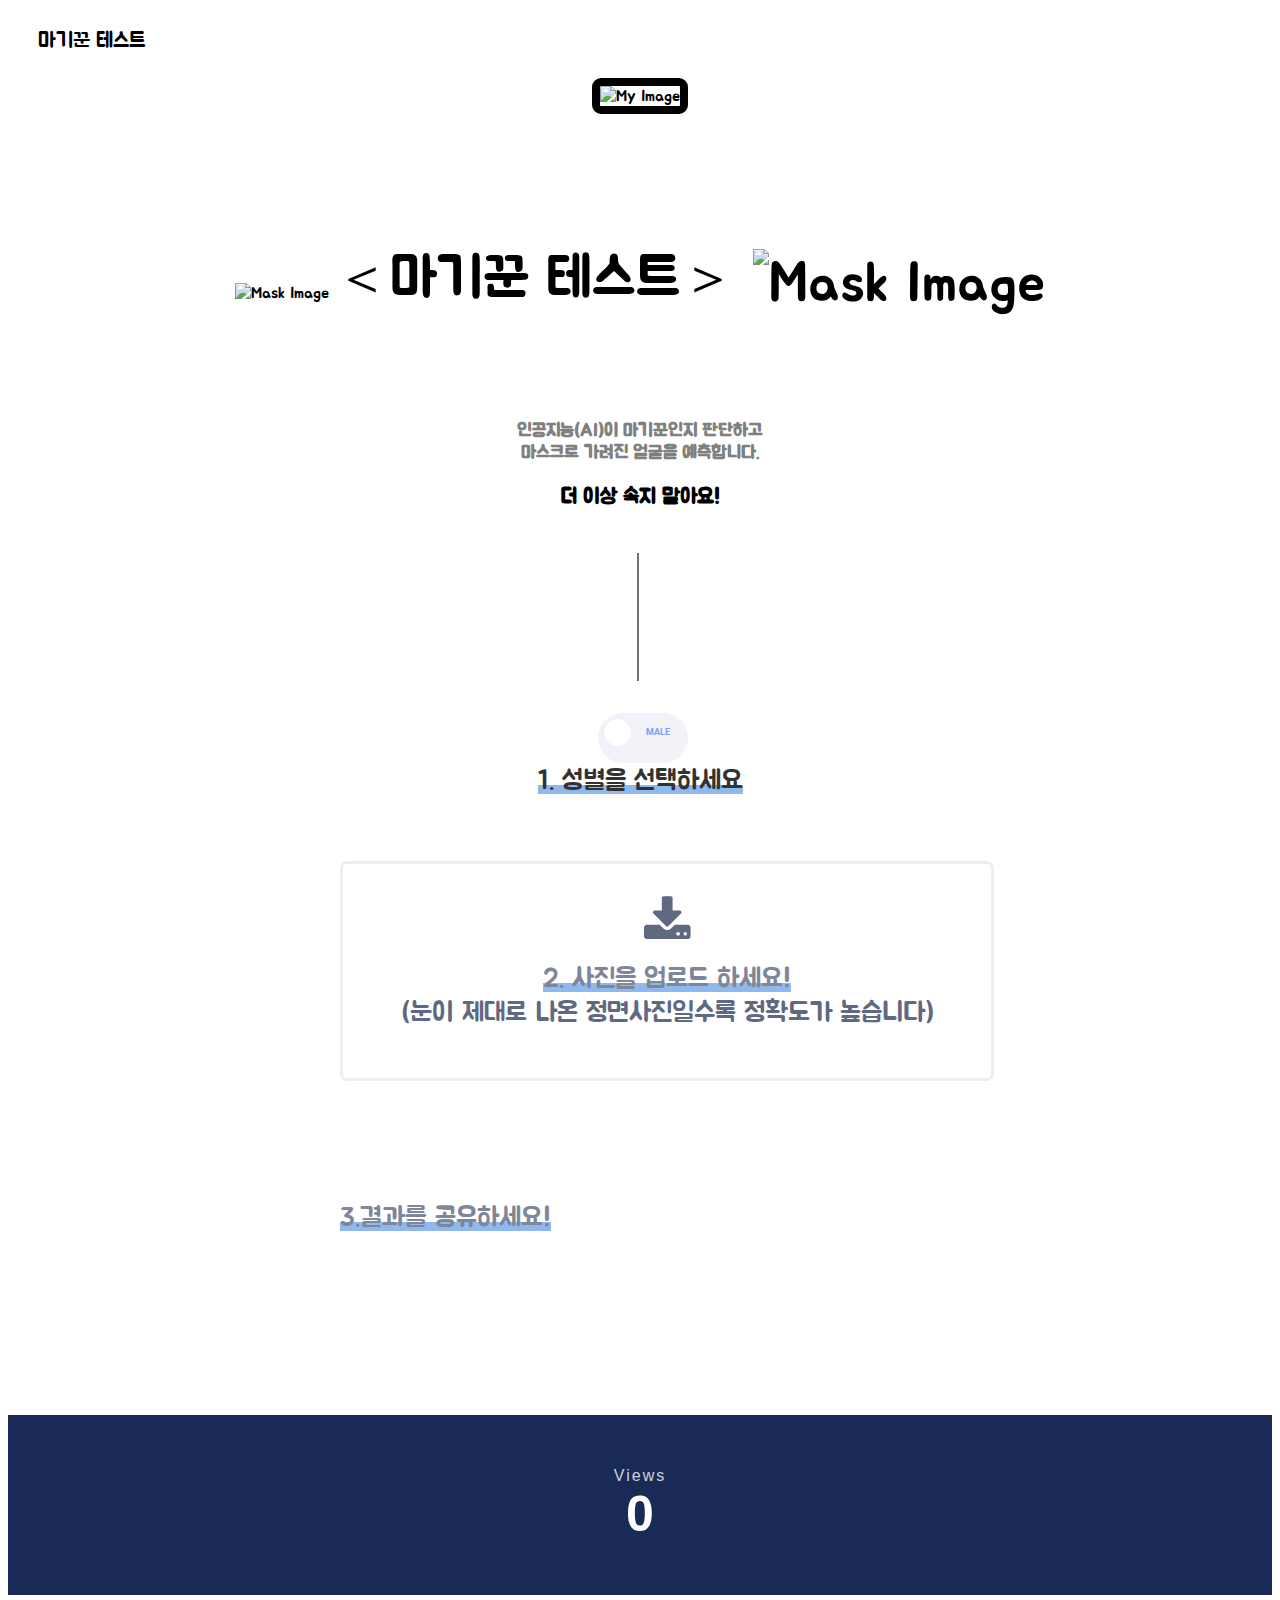
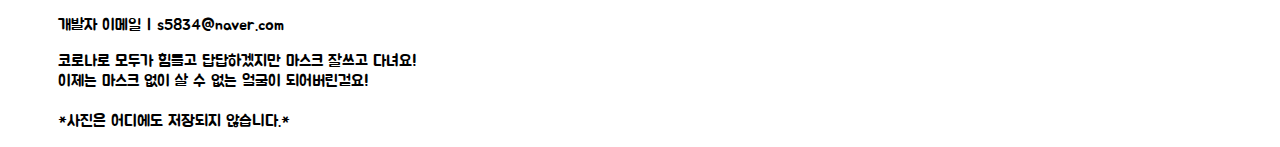
==== index.html @ 873ade51 "13comit" ====
<!DOCTYPE html>
<html lang="ko">

<head>
  <meta name="naver-site-verification" content="42a44a18bc73765e5490921ab34466a98da90ddc" />
  <link rel="preconnect" href="https://fonts.googleapis.com">
  <link rel="preconnect" href="https://fonts.gstatic.com" crossorigin>
  <link href="https://fonts.googleapis.com/css2?family=Jua&family=Nanum+Myeongjo:wght@800&display=swap"
    rel="stylesheet">
  <!-- Required meta tags -->
  <meta charset="utf-8">
  <meta name="viewport" content="width=device-width, initial-scale=1">

  <!-- Bootstrap CSS -->
  <link href="https://cdn.jsdelivr.net/npm/bootstrap@5.1.3/dist/css/bootstrap.min.css" rel="stylesheet"
    integrity="sha384-1BmE4kWBq78iYhFldvKuhfTAU6auU8tT94WrHftjDbrCEXSU1oBoqyl2QvZ6jIW3" crossorigin="anonymous">

  <meta name="description" content="인공지능이 당신이 마기꾼인지 판단해줍니다">

  <meta property="og:type" content="website">
  <meta property="og:title" content="마기꾼 테스트">
  <meta property="og:description" content="인공지능이 당신이 마기꾼인지 판단해줍니다">
  <meta property="og:image" content="https://i.imgur.com/RfyTsQL.png">
  <meta property="og:url" content="https://maskrealorfake.netlify.app/">

  <link rel="canonical" href="https://maskrealorfake.netlify.app/index.html">


  <meta charset="UTF-8">
  <meta http-equiv="X-UA-Compatible" content="IE=edge">
  <meta name="viewport" content="width=device-width, initial-scale=1.0">
  <title>마기꾼 테스트</title>

  <link rel="stylesheet" href="https://unpkg.com/ionicons@4.4.2/dist/css/ionicons.min.css">
  <link rel="stylesheet" href="https://fonts.googleapis.com/css?family=Roboto:900">

  <script type="text/javascript"
    src="https://platform-api.sharethis.com/js/sharethis.js#property=61f7c44d9343fb0019ed0c1d&product=inline-share-buttons"
    async="async"></script>

  <link rel="shortcut icon" href="favicon.ico" type="image/x-icon">
  <link rel="icon" href="favicon.ico" type="image/x-icon">

  <link rel="stylesheet" href="style.css">

</head>


<body>
  <a class="topname" onClick="window.location.reload()" style="cursor: pointer;">마기꾼 테스트</a>



  <div style="text-align : center;">
    <img class=masktoon src="https://i.imgur.com/RfyTsQL.png" alt="My Image">

  </div>



  <section>
    <div class="title_box">
      <img class=mask_img src="https://i.imgur.com/PZFM6P6.png" alt="Mask Image">
      <span class="title">＜마기꾼 테스트＞<span>
          <img class=mask_img src="https://i.imgur.com/PZFM6P6.png" alt="Mask Image">
    </div>

    <h2 class="subtitle">인공지능(AI)이 마기꾼인지 판단하고 <br> 마스크로 가려진 얼굴을 예측합니다. </h2>
    <h2 class="donot">더 이상 속지 말아요!</h2>

    <div class="vl"></div>

  </section>

  <!-- <button type="button" onclick="init()">시작</button> -->


  <div id="app-cover">
    <input type="checkbox" id="checkbox">
    <div id="path"></div>
    <div id="knob">
      <div id="bow"><i class="icon ion-md-bowtie"></i></div>
    </div>
    <div id="gender">
      <div id="fe">FE</div>
      <div id="male"><span>MALE</span></div>
    </div>
  </div>

  <section>
    <p class="gender-giude"><span class="half_background">1. 성별을 선택하세요</span></p>

  </section>


  <!-- Upload  -->
  <div>
    <form id="file-upload-form" class="uploader">
      <input id="file-upload" type="file" name="fileUpload" accept="image/*" />

      <label for="file-upload" style="
            margin-bottom: 20%" id="file-drag">
        <img id="file-image" src="#" alt="Preview" class="hidden">
        <div id="start">
          <i class="fa fa-download" aria-hidden="true"></i>
          <div class="two_order"><span class="half_background">2. 사진을 업로드 하세요!</span><br>(눈이 제대로 나온 정면사진일수록 정확도가 높습니다)
          </div>
          <div id="notimage" class="hidden">Please select an image</div>
        </div>
        <div id="response" class="hidden">
          <div id="messages"></div>
          <progress class="progress" id="file-progress" value="0">
            <span>0</span>%
          </progress>
        </div>

        <div id="loading" class="animated bounce" style="display:none">
          <div class="spinner-border" role="status">
            <span class="sr-only">Loading...</span>
          </div>
          <p class="text-center">AI가 당신이 마기꾼인지 <br> 분석중입니다.</p>
        </div>


        <p class="result-message"></p>
        <p class="result-message2"></p>
        <div id="label-container"></div>


      </label>
      <div class="third_order"><span class="half_background">3.결과를 공유하세요!</span></div>

      <div class="sharethis-inline-share-buttons" style='margin-bottom: 30%;'></div>
    </form>

    <div class="counter">
      <p class="counter_p">Views</p>
      <h1 class="counter_h" id="count">0</h1>
    </div>



    <p class="developer">개발자 이메일 | s5834@naver.com </p>
    <p class="ment">코로나로 모두가 힘들고 답답하겠지만 마스크 잘쓰고 다녀요! <br> 이제는 마스크 없이 살 수 없는 얼굴이 되어버린걸요! <br><br> *사진은 어디에도 저장되지 않습니다.*
    </p>
    <div class = "ad-banner">
      <ins class="kakao_ad_area" style="display:none;" data-ad-unit="DAN-d62wvYutiUGYmIil" data-ad-width="320"
      data-ad-height="100"></ins>

    </div>
    
    <script type="text/javascript" src="//t1.daumcdn.net/kas/static/ba.min.js" async></script>


  </div>
  <script>

    const count = document.getElementById('count');

    updateVisitCount();

    function updateVisitCount() {
      fetch('https://api.countapi.xyz/update/danielazocardev/codepen/?amount=1')
        .then(res => res.json())
        .then(res => {
          count.innerHTML = res.value
        });
    }
  </script>






  <script src="https://cdn.jsdelivr.net/npm/@tensorflow/tfjs@1.3.1/dist/tf.min.js"></script>
  <script src="https://cdn.jsdelivr.net/npm/@teachablemachine/image@0.8/dist/teachablemachine-image.min.js"></script>
  <script type="text/javascript">
    // More API functions here:
    // https://github.com/googlecreativelab/teachablemachine-community/tree/master/libraries/image

    // the link to your model provided by Teachable Machine export panel
    let URL;
    const urlmale = "https://teachablemachine.withgoogle.com/models/e5DnVAew-/"
    const urlFemale = "https://teachablemachine.withgoogle.com/models/KXwbipVKk/";

    let model, webcam, labelContainer, maxPredictions;


    // Load the image model and setup the webcam
    async function init() {


      if (document.getElementById("checkbox").checked) {
        URL = urlFemale;
      } else {
        URL = urlmale;
      }



      const modelURL = URL + "model.json";
      const metadataURL = URL + "metadata.json";

      // load the model and metadata
      // Refer to tmImage.loadFromFiles() in the API to support files from a file picker
      // or files from your local hard drive
      // Note: the pose library adds "tmImage" object to your window (window.tmImage)
      model = await tmImage.load(modelURL, metadataURL);
      maxPredictions = model.getTotalClasses();

      labelContainer = document.getElementById("label-container");
      for (let i = 0; i < maxPredictions; i++) { // and class labels
        labelContainer.appendChild(document.createElement("div"));
      }


    }

    var percent;
    // run the webcam image through the image model
    async function predict() {
      // predict can take in an image, video or canvas html element
      var image = document.getElementById("file-image")
      const prediction = await model.predict(image, false);
      percent = prediction[1].probability.toFixed(2) * 100;
      $('.result-message').html("당신은 " + percent + "%의 확률로 마기꾼입니다.");
      var resultMessege;
      var rpercent = 100 - percent;
      if (rpercent >= 95) {
        resultMessege = "당신은 상위 5%의 외모입니다. <br> 외모가 마스크를 그냥 뚫고 나옵니다. <br> 여자분이면 개발자에게 연락바랍니다."
      }
      else if (rpercent >= 90) {
        resultMessege = "당신은 상위 10%의 외모입니다. <br> 이러한 눈과 두상을 가진 당신은 하관이 못생겼을리가 없습니다. <br>마스크를 쓰고 다니는 건 전 우주적 손해이니 <br>투명마스크를 끼고 다니세요."
      }
      else if (rpercent >= 80) {
        resultMessege = "당신은 상위 20%의 외모입니다. <br> 어딜가나 당신을 좋아하는 학생들이 한 명씩은 있습니다. <br>밥 먹을때는 자신있게 마스크를 벗으셔도 됩니다."
      }
      else if (30 >= rpercent && rpercent > 20) {
        resultMessege = "당신은 마기꾼 초범입니다. <br> 좋아하는 사람 앞에서는 마스크를 어떻게든 벗지 마세요."
      }
      else if (rpercent <= 20 && rpercent > 5) {
        resultMessege = "당신은 무기징역 마기꾼입니다. <br> 더 이상 사람들을 속이지 말고 마스크 보다는 <br>방독면을 착용하고 다니세요."
      }
      else if (rpercent <= 5) {
        resultMessege = "말아낌. <br> 화이팅."
      }
      else {
        resultMessege = "그냥 일반인이군요. <br>하관은 예상 가능하게 생긴 것 같습니다."
      }
      $('.result-message2').html(resultMessege);


      var barWidth;
      for (let i = 0; i < maxPredictions; i++) {
        if (prediction[i].probability.toFixed(2) > 0.1) {
          barWidth = Math.round(prediction[i].probability.toFixed(2) * 100) + "%";
        } else if (prediction[i].probability.toFixed(2) >= 0.01) {
          barWidth = "4%"
        } else {
          barWidth = "2%"
        }
        var label = "<div class='animal-label d-flex align-items-center'>" + prediction[i].className + "</div>"
        var bar = "<div class='bar-container position-relative container'><div class='" + prediction[i].className + "-box'></div><div class='d-flex justify-content-center align-items-center " + prediction[i].className + "-bar' style='width: " + barWidth + "'><span class='d-block percent-text'>" + Math.round(prediction[i].probability.toFixed(2) * 100) + "%</span></div></div>"
        labelContainer.childNodes[i].innerHTML = label + bar;
      }
    }
  </script>
  <!-- Option 1: Bootstrap Bundle with Popper -->
  <script src="https://cdn.jsdelivr.net/npm/bootstrap@5.1.3/dist/js/bootstrap.bundle.min.js"
    integrity="sha384-ka7Sk0Gln4gmtz2MlQnikT1wXgYsOg+OMhuP+IlRH9sENBO0LRn5q+8nbTov4+1p"
    crossorigin="anonymous"></script>

  <!-- <script src="https://cdnjs.cloudflare.com/ajax/libs/jquery/3.3.1/jquery.min.js"></script> -->
  <script src="https://code.jquery.com/jquery-3.6.0.js" integrity="sha256-H+K7U5CnXl1h5ywQfKtSj8PCmoN9aaq30gDh27Xc0jk="
    crossorigin="anonymous"></script>
  <script>
    $(function () {
      var checkbox = $("#checkbox"),
        path = $("#path"),
        bow = $("#bow"),
        male = $("#male");

      checkbox.on("change", function () {
        if ($(this).is(":checked")) {
          male.removeClass("ma");
          setTimeout(function () {
            path.addClass("fe");
            male.addClass("fe");
            bow.addClass("fe");
          }, 390);
        } else {
          male.addClass("ma");
          setTimeout(function () {
            path.removeClass("fe");
            male.removeClass("fe");
            bow.removeClass("fe");
          }, 390);
        }
      });
    });

  </script>


  <script>
    // File Upload
    //
    function ekUpload() {
      function Init() {
        console.log("Upload Initialised");

        var fileSelect = document.getElementById("file-upload"),
          fileDrag = document.getElementById("file-drag"),
          submitButton = document.getElementById("submit-button");

        fileSelect.addEventListener("change", fileSelectHandler, false);

        // Is XHR2 available?
        var xhr = new XMLHttpRequest();
        if (xhr.upload) {
          // File Drop
          fileDrag.addEventListener("dragover", fileDragHover, false);
          fileDrag.addEventListener("dragleave", fileDragHover, false);
          fileDrag.addEventListener("drop", fileSelectHandler, false);
        }

      }

      function fileDragHover(e) {
        var fileDrag = document.getElementById("file-drag");

        e.stopPropagation();
        e.preventDefault();

        fileDrag.className =
          e.type === "dragover" ? "hover" : "modal-body file-upload";
      }

      function fileSelectHandler(e) {
        // Fetch FileList object
        var files = e.target.files || e.dataTransfer.files;

        // Cancel event and hover styling
        fileDragHover(e);

        // Process all File objects
        for (var i = 0, f; (f = files[i]); i++) {
          parseFile(f);
          uploadFile(f);
        }
      }

      // Output
      function output(msg) {
        // Response
        var m = document.getElementById("messages");
        m.innerHTML = msg;

      }

      function parseFile(file) {
        console.log(file.name);
        // output("<strong>" + encodeURI(file.name) + "</strong>");

        // var fileType = file.type;
        // console.log(fileType);
        var imageName = file.name;

        var isGood = /\.(?=gif|jpg|png|jpeg)/gi.test(imageName);
        if (isGood) {

          document.getElementById("start").classList.add("hidden");
          document.getElementById("response").classList.remove("hidden");
          document.getElementById("notimage").classList.add("hidden");
          // Thumbnail Preview
          document.getElementById("file-image").classList.remove("hidden");
          document.getElementById("file-image").src = window.webkitURL.createObjectURL(file);
          $('#loading').show();
          init().then(() => {
            predict();
            $('#loading').hide();
          });

        } else {
          document.getElementById("file-image").classList.add("hidden");
          document.getElementById("notimage").classList.remove("hidden");
          document.getElementById("start").classList.remove("hidden");
          document.getElementById("response").classList.add("hidden");
          document.getElementById("file-upload-form").reset();
        }
      }

      function setProgressMaxValue(e) {
        var pBar = document.getElementById("file-progress");

        if (e.lengthComputable) {
          pBar.max = e.total;
        }
      }

      function updateFileProgress(e) {
        var pBar = document.getElementById("file-progress");

        if (e.lengthComputable) {
          pBar.value = e.loaded;
        }
      }

      function uploadFile(file) {
        var xhr = new XMLHttpRequest(),
          fileInput = document.getElementById("class-roster-file"),
          pBar = document.getElementById("file-progress"),
          fileSizeLimit = 1024; // In MB
        if (xhr.upload) {
          // Check if file is less than x MB
          if (file.size <= fileSizeLimit * 1024 * 1024) {
            // Progress bar
            pBar.style.display = "inline";
            xhr.upload.addEventListener("loadstart", setProgressMaxValue, false);
            xhr.upload.addEventListener("progress", updateFileProgress, false);

            // File received / failed
            xhr.onreadystatechange = function (e) {
              if (xhr.readyState == 4) {
                // Everything is good!
                // progress.className = (xhr.status == 200 ? "success" : "failure");
                // document.location.reload(true);
              }
            };

            // Start upload
            xhr.open(
              "POST",
              document.getElementById("file-upload-form").action,
              true
            );
            xhr.setRequestHeader("X-File-Name", file.name);
            xhr.setRequestHeader("X-File-Size", file.size);
            xhr.setRequestHeader("Content-Type", "multipart/form-data");
            xhr.send(file);
          } else {
            output("Please upload a smaller file (< " + fileSizeLimit + " MB).");
          }
        }
      }

      // Check for the various File API support.
      if (window.File && window.FileList && window.FileReader) {
        Init();
      } else {
        document.getElementById("file-drag").style.display = "none";
      }
    }
    ekUpload();
  </script>





</body>
<!-- Copyright (c) 2022 by Himalaya Singh (https://codepen.io/himalayasingh/pen/gdqXBj)

Permission is hereby granted, free of charge, to any person obtaining a copy of this software and associated documentation files (the "Software"), to deal in the Software without restriction, including without limitation the rights to use, copy, modify, merge, publish, distribute, sublicense, and/or sell copies of the Software, and to permit persons to whom the Software is furnished to do so, subject to the following conditions:

The above copyright notice and this permission notice shall be included in all copies or substantial portions of the Software.

THE SOFTWARE IS PROVIDED "AS IS", WITHOUT WARRANTY OF ANY KIND, EXPRESS OR IMPLIED, INCLUDING BUT NOT LIMITED TO THE WARRANTIES OF MERCHANTABILITY, FITNESS FOR A PARTICULAR PURPOSE AND NONINFRINGEMENT. IN NO EVENT SHALL THE AUTHORS OR COPYRIGHT HOLDERS BE LIABLE FOR ANY CLAIM, DAMAGES OR OTHER LIABILITY, WHETHER IN AN ACTION OF CONTRACT, TORT OR OTHERWISE, ARISING FROM, OUT OF OR IN CONNECTION WITH THE SOFTWARE OR THE USE OR OTHER DEALINGS IN THE SOFTWARE. -->


<!-- Copyright (c) 2022 by Matt  (https://codepen.io/uixmat/pen/yadZXv)

Permission is hereby granted, free of charge, to any person obtaining a copy of this software and associated documentation files (the "Software"), to deal in the Software without restriction, including without limitation the rights to use, copy, modify, merge, publish, distribute, sublicense, and/or sell copies of the Software, and to permit persons to whom the Software is furnished to do so, subject to the following conditions:

The above copyright notice and this permission notice shall be included in all copies or substantial portions of the Software.

THE SOFTWARE IS PROVIDED "AS IS", WITHOUT WARRANTY OF ANY KIND, EXPRESS OR IMPLIED, INCLUDING BUT NOT LIMITED TO THE WARRANTIES OF MERCHANTABILITY, FITNESS FOR A PARTICULAR PURPOSE AND NONINFRINGEMENT. IN NO EVENT SHALL THE AUTHORS OR COPYRIGHT HOLDERS BE LIABLE FOR ANY CLAIM, DAMAGES OR OTHER LIABILITY, WHETHER IN AN ACTION OF CONTRACT, TORT OR OTHERWISE, ARISING FROM, OUT OF OR IN CONNECTION WITH THE SOFTWARE OR THE USE OR OTHER DEALINGS IN THE SOFTWARE. -->


<!-- Copyright (c) 2022 by DanielAzocarDev (https://codepen.io/danielazocardev/pen/NWqGxMX)

Permission is hereby granted, free of charge, to any person obtaining a copy of this software and associated documentation files (the "Software"), to deal in the Software without restriction, including without limitation the rights to use, copy, modify, merge, publish, distribute, sublicense, and/or sell copies of the Software, and to permit persons to whom the Software is furnished to do so, subject to the following conditions:

The above copyright notice and this permission notice shall be included in all copies or substantial portions of the Software.

THE SOFTWARE IS PROVIDED "AS IS", WITHOUT WARRANTY OF ANY KIND, EXPRESS OR IMPLIED, INCLUDING BUT NOT LIMITED TO THE WARRANTIES OF MERCHANTABILITY, FITNESS FOR A PARTICULAR PURPOSE AND NONINFRINGEMENT. IN NO EVENT SHALL THE AUTHORS OR COPYRIGHT HOLDERS BE LIABLE FOR ANY CLAIM, DAMAGES OR OTHER LIABILITY, WHETHER IN AN ACTION OF CONTRACT, TORT OR OTHERWISE, ARISING FROM, OUT OF OR IN CONNECTION WITH THE SOFTWARE OR THE USE OR OTHER DEALINGS IN THE SOFTWARE.
 -->

<!-- href="https://www.flaticon.com/kr/free-icons/" title="마스크 아이콘">마스크 아이콘  제작자: mangsaabguru - Flaticon -->



</html>
---- style.css ----
@import url(https://maxcdn.bootstrapcdn.com/font-awesome/4.5.0/css/font-awesome.min.css);
@import url("https://fonts.googleapis.com/css?family=Roboto");
/* * {
  box-sizing: border-box;
  font-size: 16px;
}


body {
  height: 100%;
  text-align: center;
}

body {
  padding: 2rem;
  background: #f8f8f8;
} */

/* h2 {
  font-family: "Roboto", sans-serif;
  font-size: 26px;
  line-height: 1;
  color: #454cad;
  margin-bottom: 0;
}

p {
  font-family: "Roboto", sans-serif;
  font-size: 18px;
  color: #5f6982;
} */

body {
  font-family: 'Jua', sans-serif;
  background-color: #ffffffd7;
}

.uploader {
  display: block;
  clear: both;
  margin: 0 auto;
  width: 100%;
  max-width: 600px;
  position: relative;
  top: 64%;
  margin-top: 5%;
}

.uploader label {
  float: left;
  clear: both;
  width: 100%;
  padding: 2rem 1.5rem;
  text-align: center;
  background: #fff;
  border-radius: 7px;
  border: 3px solid #eee;
  transition: all 0.2s ease;
  -webkit-user-select: none;
     -moz-user-select: none;
      -ms-user-select: none;
          user-select: none;
}
.uploader label:hover {
  border-color: #454cad;
}
.uploader label.hover {
  border: 3px solid #454cad;
  box-shadow: inset 0 0 0 6px #eee;
}
.uploader label.hover #start i.fa {
  transform: scale(0.8);
  opacity: 0.3;
}
.uploader #start {
  float: left;
  clear: both;
  width: 100%;
  cursor: pointer;
}
.uploader #start.hidden {
  display: none;
}
.uploader #start i.fa {
  font-size: 50px;
  margin-bottom: 1rem;
  transition: all 0.2s ease-in-out;
}
.uploader #response {
  float: left;
  clear: both;
  width: 100%;
}
.uploader #response.hidden {
  display: none;
}
.uploader #response #messages {
  margin-bottom: 0.5rem;
}
.uploader #file-image {
  display: inline;
  margin: 0 auto 0.5rem auto;
  width: auto;
  height: auto;
  max-width: 180px;
}
.uploader #file-image.hidden {
  display: none;
}
.uploader #notimage {
  display: block;
  float: left;
  clear: both;
  width: 100%;
}
.uploader #notimage.hidden {
  display: none;
}
.uploader progress,
.uploader .progress {
  display: inline;
  clear: both;
  margin: 0 auto;
  width: 100%;
  max-width: 180px;
  height: 8px;
  border: 0;
  border-radius: 4px;
  background-color: #eee;
  overflow: hidden;
}
.uploader .progress[value]::-webkit-progress-bar {
  border-radius: 4px;
  background-color: #eee;
}
.uploader .progress[value]::-webkit-progress-value {
  background: linear-gradient(to right, #393f90 0%, #454cad 50%);
  border-radius: 4px;
}
.uploader .progress[value]::-moz-progress-bar {
  background: linear-gradient(to right, #393f90 0%, #454cad 50%);
  border-radius: 4px;
}
.uploader input[type=file] {
  display: none;
}
.uploader div {
  margin: 0 0 0.5rem 0;
  color: #5f6982;
}
.uploader .btn {
  display: inline-block;
  margin: 0.5rem 0.5rem 1rem 0.5rem;
  clear: both;
  font-family: inherit;
  font-weight: 700;
  font-size: 14px;
  text-decoration: none;
  text-transform: initial;
  border: none;
  border-radius: 0.2rem;
  outline: none;
  padding: 0 1rem;
  height: 36px;
  line-height: 36px;
  color: #fff;
  transition: all 0.2s ease-in-out;
  box-sizing: border-box;
  background: #454cad;
  border-color: #454cad;
  cursor: pointer;
}

/* * {
    outline: none;
    -webkit-tap-highlight-color: transparent;
  }
  
  html,
  body {
    height: 100%;
    min-height: 100%;
  }
  
  body {
    margin: 0;
  } */
  
  #app-cover {
    position: relative;
    top: 60%;
    right: 0;
    left: 0;
    width: 283px;
    height: 130px;
    margin: -65px auto 0 auto;
    margin-top: 16%;
    margin-bottom: 0px;
    zoom:0.3;
  }
  
  #checkbox {
    position: absolute;
    top: 0;
    right: 0;
    bottom: 0;
    left: 20px;
    width: 100%;
    height: 100%;
    margin: 0;
    opacity: 0;
    cursor: pointer;
    z-index: 3;
  }
  
  #path {
    width: 261px;
    height: 127px;
    padding: 20px;
    background-color: #f1f3f8;
    border-radius: 100px;
  }
  
  #knob {
    position: absolute;
    top: 20px;
    left: 20px;
    width: 90px;
    height: 90px;
    background-color: #fff;
    border-radius: 50%;
    box-shadow: 0 0 6px #dae4ff;
    transition: 0.6s cubic-bezier(0.68, -0.55, 0.27, 1.55) all;
    z-index: 1;
  }
  
  #bow {
    position: absolute;
    left: 0;
    right: 0;
    bottom: -17px;
    width: 30px;
    margin: 0 auto;
    transition: 0.2s ease color;
  }
  
  #bow i {
    display: block;
    font-size: 34px;
    line-height: 1;
  }
  
  #gender {
    position: absolute;
    top: 50%;
    right: 40px;
    width: 80px;
    font-size: 30px;
    font-family: Roboto, Helvetica;
    text-align: right;
    line-height: 1;
    margin-top: -15px;
    font-weight: bold;
  }
  
  #fe {
    position: absolute;
    left: -115px;
    color: #e91e63;
    transition: 0.6s cubic-bezier(0.68, -0.55, 0.27, 1.55) all;
  }
  
  #male {
    left: 0;
  }
  
  #male,
  #male span {
    position: relative;
  }
  
  #bow,
  #male span {
    color: #7aa0ff;
  }
  
  #male span {
    z-index: 1;
  }
  
  #male:before {
    content: "MALE";
    position: absolute;
    top: 0;
    left: 0;
    width: 0;
    color: #e91e63;
    white-space: pre;
    overflow: hidden;
    transition: 0.2s cubic-bezier(0.4, 0, 1, 1) all;
    z-index: 2;
  }
  
  #path.fe {
    background-color: #f8f1f7;
  }
  
  #checkbox:checked ~ #knob {
    transform: rotateZ(-135deg);
    box-shadow: 0 0 6px #ffe2fe;
  }
  
  #knob #bow.fe {
    color: #e91e63;
  }
  
  #checkbox:checked ~ #gender #fe {
    left: -34px;
  }
  
  #male.fe:before {
    width: 100%;
  }
  
  #checkbox:checked ~ #gender #male {
    animation: move 0.2s ease 0.4s;
  }
  
  #male.ma {
    animation: move_l 0.2s ease 0.1s;
  }
  
  @keyframes move {
    0% {
      left: 0;
    }
    50% {
      left: 5px;
    }
    100% {
      left: 0;
    }
  }
  
  @keyframes move_l {
    0% {
      left: 0;
    }
    50% {
      left: 5px;
    }
    100% {
      left: 0;
    }
  }

  .title {
    margin-top: 5%;
    margin-bottom: 5%;
    font-family:  'Jua', sans-serif;
    text-align: center;
    font-size: 350%;

  }

  .subtitle{
    font-family:  'Jua', sans-serif;
    text-align: center;
    margin-top: 2%;
    font-size:110%;
    color:gray;
  
  }

  @media screen and (max-width: 600px) {
    html {
      font-size: 10px;
    }
  }

  .masktoon{
    width:60%;
    margin-top: 70px;
    border: 8px solid rgb(0, 0, 0);
    border-radius: 9px;

  }

  .bar-container {
    height: 2.7rem;
  }

  .존예-box {
    position: absolute;
    top: 0;
    left: 0;
    height: 2rem;
    border-radius: 10px;
    width: 100%;
    background-color: rgba(117, 204, 84, 0.2);
  }
  .존예-bar {
    position: absolute;
    top: 0;
    left: 0;
    height: 2rem;
    border-radius: 10px;
    background-color: rgba(117, 204, 84, 1);
  }

  .존잘-box {
    position: absolute;
    top: 0;
    left: 0;
    height: 2rem;
    border-radius: 10px;
    width: 100%;
    background-color: rgba(117, 204, 84, 0.2);
  }

  .존잘-bar {
    position: absolute;
    top: 0;
    left: 0;
    height: 2rem;
    border-radius: 10px;
    background-color: rgba(117, 204, 84, 1);
  }

  .마기꾼-box {
    position: absolute;
    top: 0;
    left: 0;
    height: 2rem;
    border-radius: 10px;
    width: 100%;
    background-color: rgba(27, 175, 234, 0.2);
  }
  .마기꾼-bar {
    position: absolute;
    top: 0;
    left: 0;
    height: 2rem;
    border-radius: 10px;
    background-color: rgba(27, 175, 234, 1);
  }

  .percent-text {
    font-size: 1rem;
    color: #ffffff;
  }

  .gender-giude {
    font-family:  'Jua', sans-serif;
    text-align: center;
    margin-top: 1%;
    font-size: 170%;;
  }

  .vl {
    margin-top: 2%;
    border-left: 2.5px solid rgb(112, 112, 112);
    height: 10vw;
    position: absolute;
    left: 50%;
    margin-left: -3px;
  }

  .topname{
    text-decoration-line : none;
    position: absolute;
    color: black;
    font-size: 130%;
    margin-top: 20px;
    margin-left: 30px;

  }
  .donot{
    text-align: center;
    margin-top: 20px;
    font-size: 130%;
  }

  .two_order{
    font-size: 170%;
    color:black;
  }

  .third_order{
    font-size: 170%;
    color:black;
  }

  .result-message{
    font-size: 15px;
    font-weight: bold;
    color:gray;
  }

  .developer{
    
    margin-left: 50px;

  }

  .result-message2{
    font-size: 20px;
  }

  @import url('https://fonts.googleapis.com/css?family=Muli&display=swap');


.counter {
  box-sizing: border-box;
	background-color: #192a56;
	color: #fff;
	font-family: 'Muli', sans-serif;
	flex-direction: column;
	display: flex;
	align-items: center;
	justify-content: center;
	height: 20vh;
	margin: 0;
  margin-bottom: 20px;
}

.counter_h {
	font-size: 50px;
	margin: 0;
}

.counter_p {
	color: rgba(255, 255, 255, 0.8);
	letter-spacing: 2px;
	margin: 0;
}

.half_background {
  background: linear-gradient(to top, #74a7eb 35%, transparent 20%);
  opacity:0.8;
}

.mask_img{
  width:10%;
  vertical-align:middle;
}

.title_box{
  text-align: center;
  margin-bottom: 8%;
  margin-top: 10%;

}

.ment{
  margin-left: 50px
}

.ad-banner{
  width: 320px;
  margin:0 auto;
}
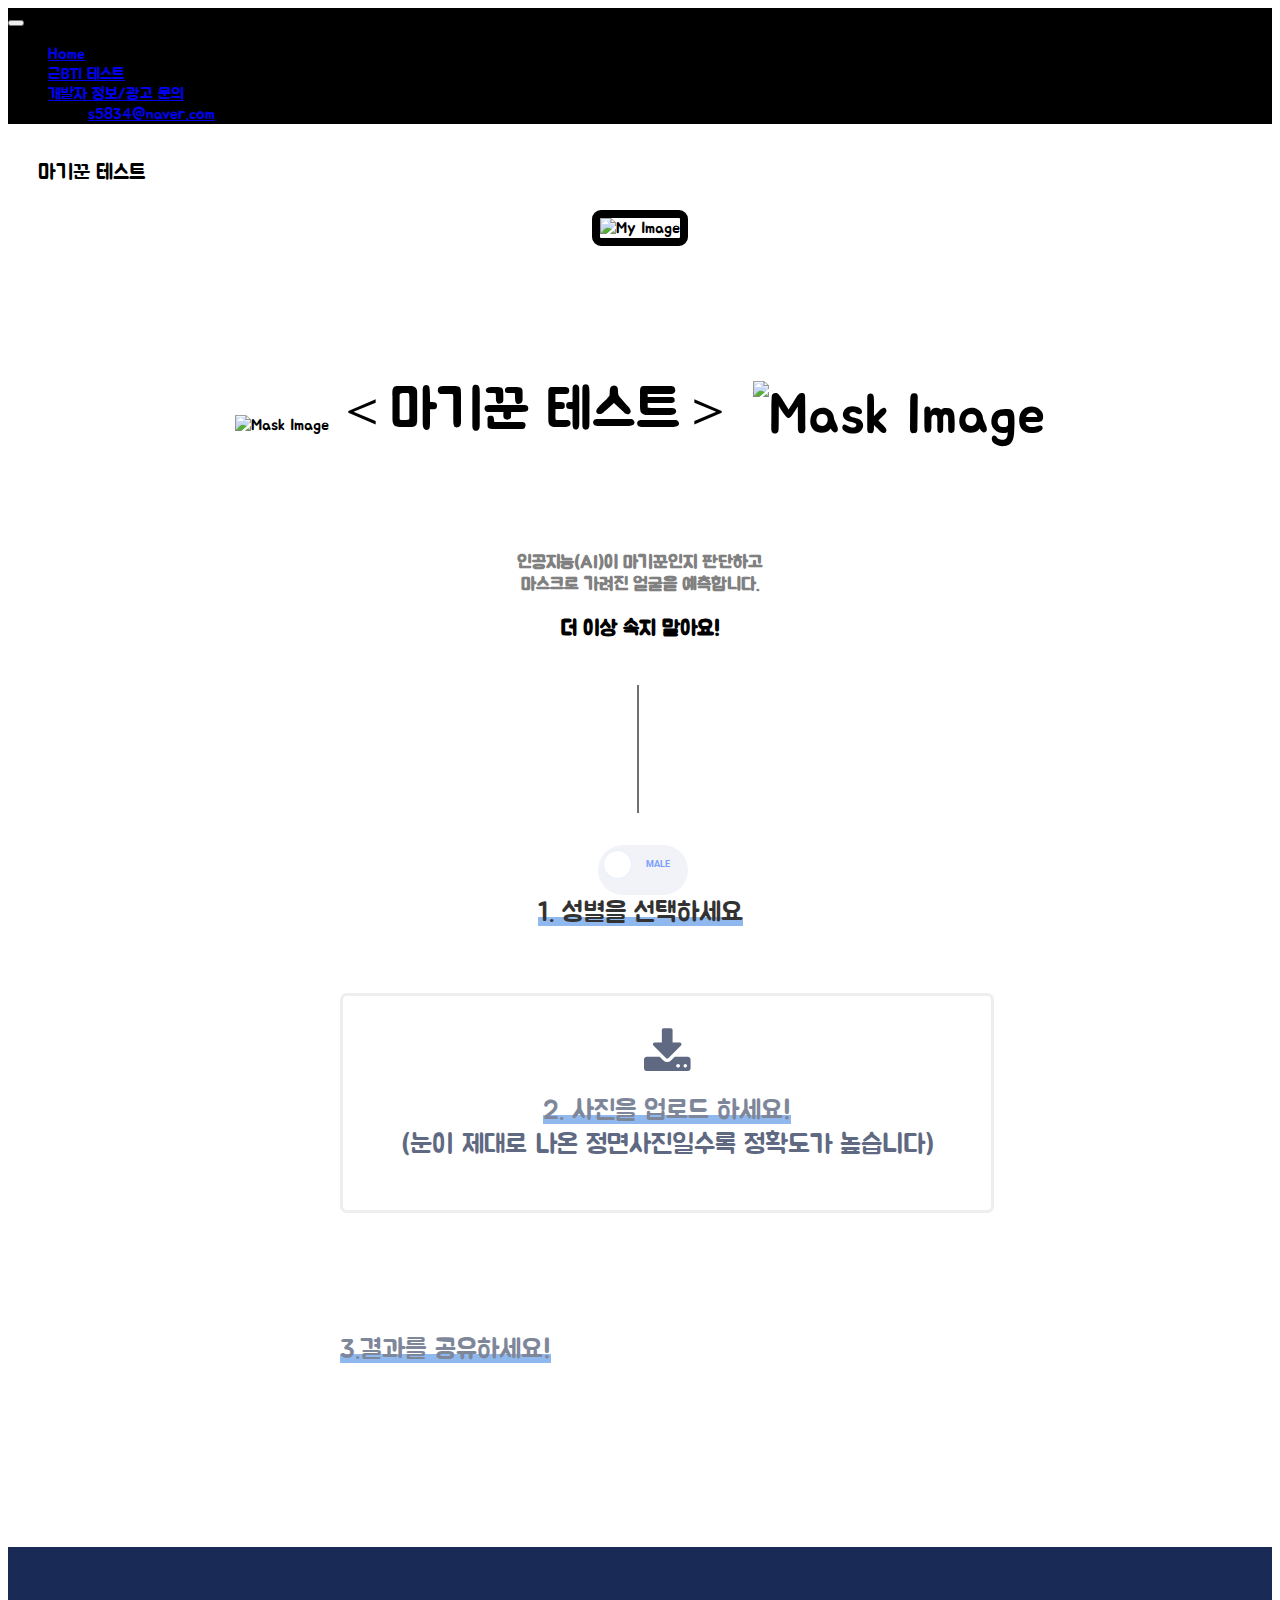
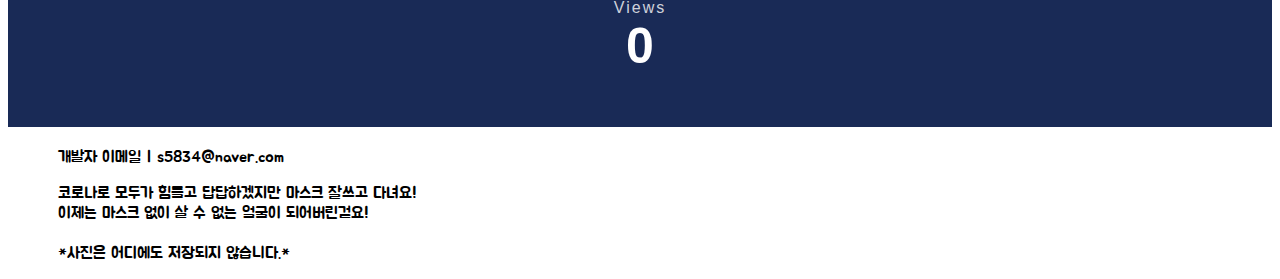
==== commit cfec86ae: "18commit" ====
--- a/index.html
+++ b/index.html
@@ -2,6 +2,21 @@
 <html lang="ko">
 
 <head>
+  <link href="https://cdn.jsdelivr.net/npm/bootstrap@5.0.2/dist/css/bootstrap.min.css" rel="stylesheet" integrity="sha384-EVSTQN3/azprG1Anm3QDgpJLIm9Nao0Yz1ztcQTwFspd3yD65VohhpuuCOmLASjC" crossorigin="anonymous">
+<script async src="https://pagead2.googlesyndication.com/pagead/js/adsbygoogle.js?client=ca-pub-2457602830979354"
+crossorigin="anonymous"></script>
+
+  <!-- Global site tag (gtag.js) - Google Analytics -->
+<script async src="https://www.googletagmanager.com/gtag/js?id=G-SDLSPY8SHN"></script>
+<script>
+  window.dataLayer = window.dataLayer || [];
+  function gtag(){dataLayer.push(arguments);}
+  gtag('js', new Date());
+
+  gtag('config', 'G-SDLSPY8SHN');
+</script>
+
+  <meta name="google-site-verification" content="HCA5BIJ-jmSS98nx3NSFpQPbITYMLOoseTkT_-ciPw8" />
   <meta name="naver-site-verification" content="42a44a18bc73765e5490921ab34466a98da90ddc" />
   <link rel="preconnect" href="https://fonts.googleapis.com">
   <link rel="preconnect" href="https://fonts.gstatic.com" crossorigin>
@@ -47,6 +62,33 @@
 
 
 <body>
+  <nav class="navbar navbar-expand-lg navbar-dark" style="background-color: black;">
+    <div class="container-fluid">
+      <a class="navbar-brand" href="#"></a>
+      <button class="navbar-toggler" type="button" data-bs-toggle="collapse" data-bs-target="#navbarSupportedContent" aria-controls="navbarSupportedContent" aria-expanded="false" aria-label="Toggle navigation">
+        <span class="navbar-toggler-icon"></span>
+      </button>
+      <div class="collapse navbar-collapse" id="navbarSupportedContent">
+        <ul class="navbar-nav me-auto mb-2 mb-lg-0">
+          <li class="nav-item">
+            <a class="nav-link active" aria-current="page" href="https://maskrealorfake.netlify.app/">Home</a>
+          </li>
+          <li class="nav-item">
+            <a class="nav-link" href="https://muscle-mbti.tk/">근BTI 테스트</a>
+          </li>
+          <li class="nav-item dropdown">
+            <a class="nav-link dropdown-toggle" href="#" id="navbarDropdown" role="button" data-bs-toggle="dropdown" aria-expanded="false">
+              개발자 정보/광고 문의
+            </a>
+            <ul class="dropdown-menu" aria-labelledby="navbarDropdown">
+              <li><a class="dropdown-item" href="#">s5834@naver.com</a></li>
+            </ul>
+          </li>
+          
+        </ul>
+      </div>
+    </div>
+  </nav>
   <a class="topname" onClick="window.location.reload()" style="cursor: pointer;">마기꾼 테스트</a>
 
 
@@ -138,6 +180,26 @@
       <h1 class="counter_h" id="count">0</h1>
     </div>
 
+    <div id="disqus_thread"></div>
+<script>
+    /**
+    *  RECOMMENDED CONFIGURATION VARIABLES: EDIT AND UNCOMMENT THE SECTION BELOW TO INSERT DYNAMIC VALUES FROM YOUR PLATFORM OR CMS.
+    *  LEARN WHY DEFINING THESE VARIABLES IS IMPORTANT: https://disqus.com/admin/universalcode/#configuration-variables    */
+    /*
+    var disqus_config = function () {
+    this.page.url = PAGE_URL;  // Replace PAGE_URL with your page's canonical URL variable
+    this.page.identifier = PAGE_IDENTIFIER; // Replace PAGE_IDENTIFIER with your page's unique identifier variable
+    };
+    */
+    (function() { // DON'T EDIT BELOW THIS LINE
+    var d = document, s = d.createElement('script');
+    s.src = 'https://maskfake-1.disqus.com/embed.js';
+    s.setAttribute('data-timestamp', +new Date());
+    (d.head || d.body).appendChild(s);
+    })();
+</script>
+<noscript>Please enable JavaScript to view the <a href="https://disqus.com/?ref_noscript">comments powered by Disqus.</a></noscript>
+
 
 
     <p class="developer">개발자 이메일 | s5834@naver.com </p>
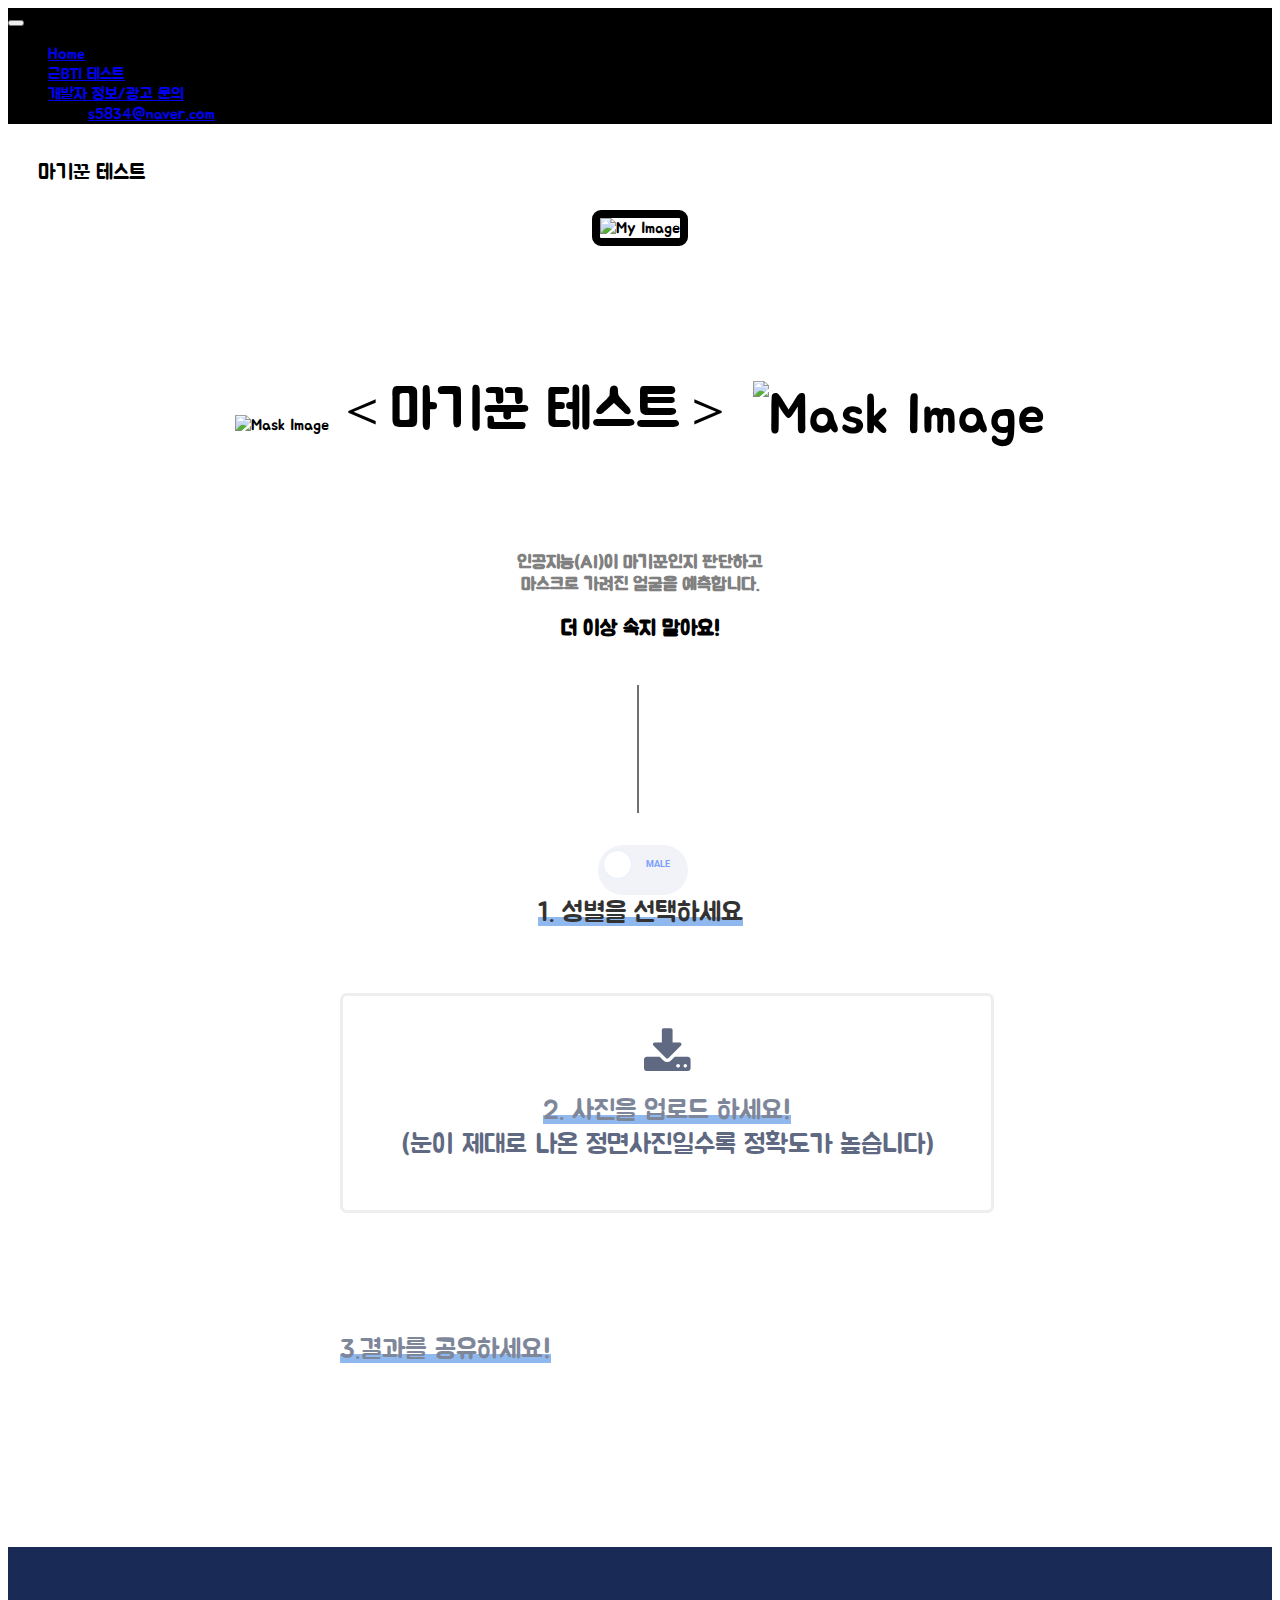
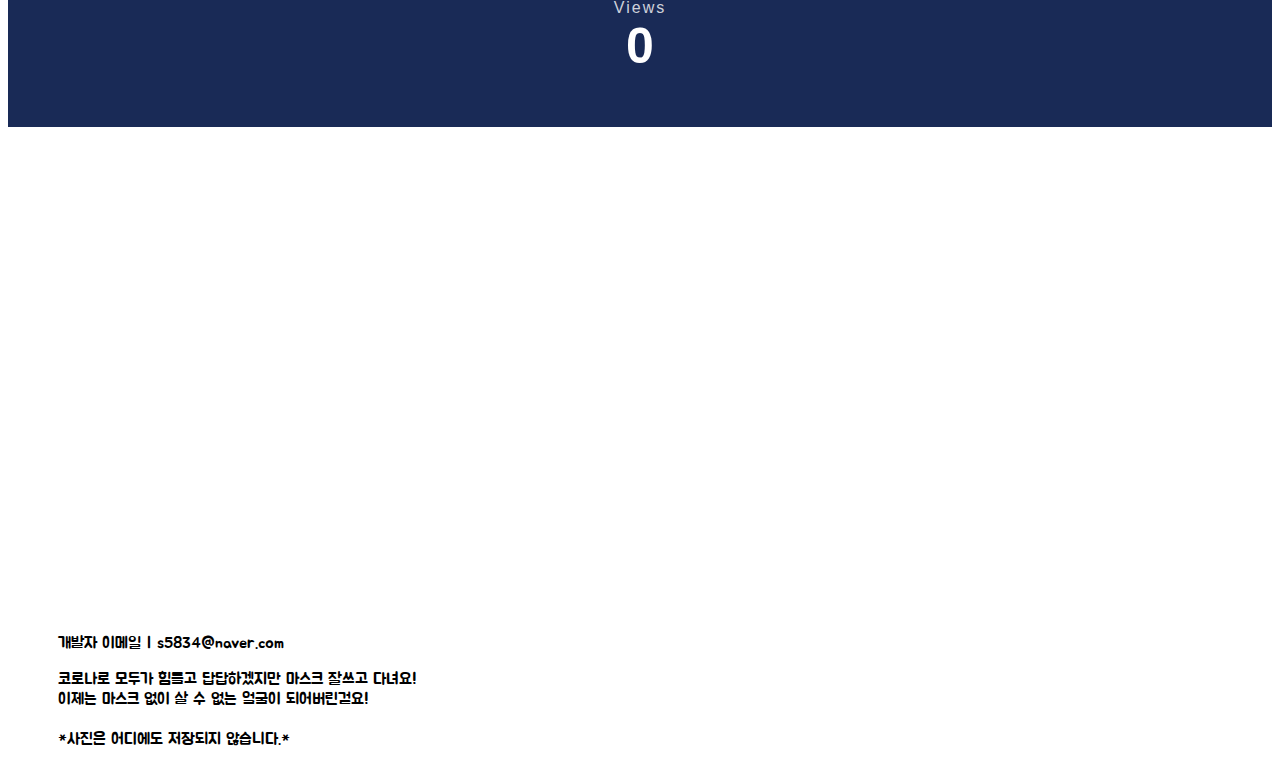
==== commit a0708d5b: "22commit" ====
--- a/index.html
+++ b/index.html
@@ -92,6 +92,11 @@
   <a class="topname" onClick="window.location.reload()" style="cursor: pointer;">마기꾼 테스트</a>
 
 
+  <ins class="kakao_ad_area" style="display:none;" 
+  data-ad-unit    = "DAN-SzLxsajTojftIutR" 
+  data-ad-width   = "320" 
+  data-ad-height  = "100"></ins> 
+ <script type="text/javascript" src="//t1.daumcdn.net/kas/static/ba.min.js" async></script>
 
   <div style="text-align : center;">
     <img class=masktoon src="https://i.imgur.com/RfyTsQL.png" alt="My Image">
@@ -133,6 +138,12 @@
     <p class="gender-giude"><span class="half_background">1. 성별을 선택하세요</span></p>
 
   </section>
+
+  <ins class="kakao_ad_area" style="display:none;" 
+ data-ad-unit    = "DAN-6jKvN6tsopp2zUMt" 
+ data-ad-width   = "320" 
+ data-ad-height  = "100"></ins> 
+<script type="text/javascript" src="//t1.daumcdn.net/kas/static/ba.min.js" async></script>
 
 
   <!-- Upload  -->
--- a/style.css
+++ b/style.css
@@ -559,4 +559,9 @@
 .ad-banner{
   width: 320px;
   margin:0 auto;
+}
+
+#disqus_thread{
+  margin-top: 40%;
+  margin-bottom: 20%;
 }